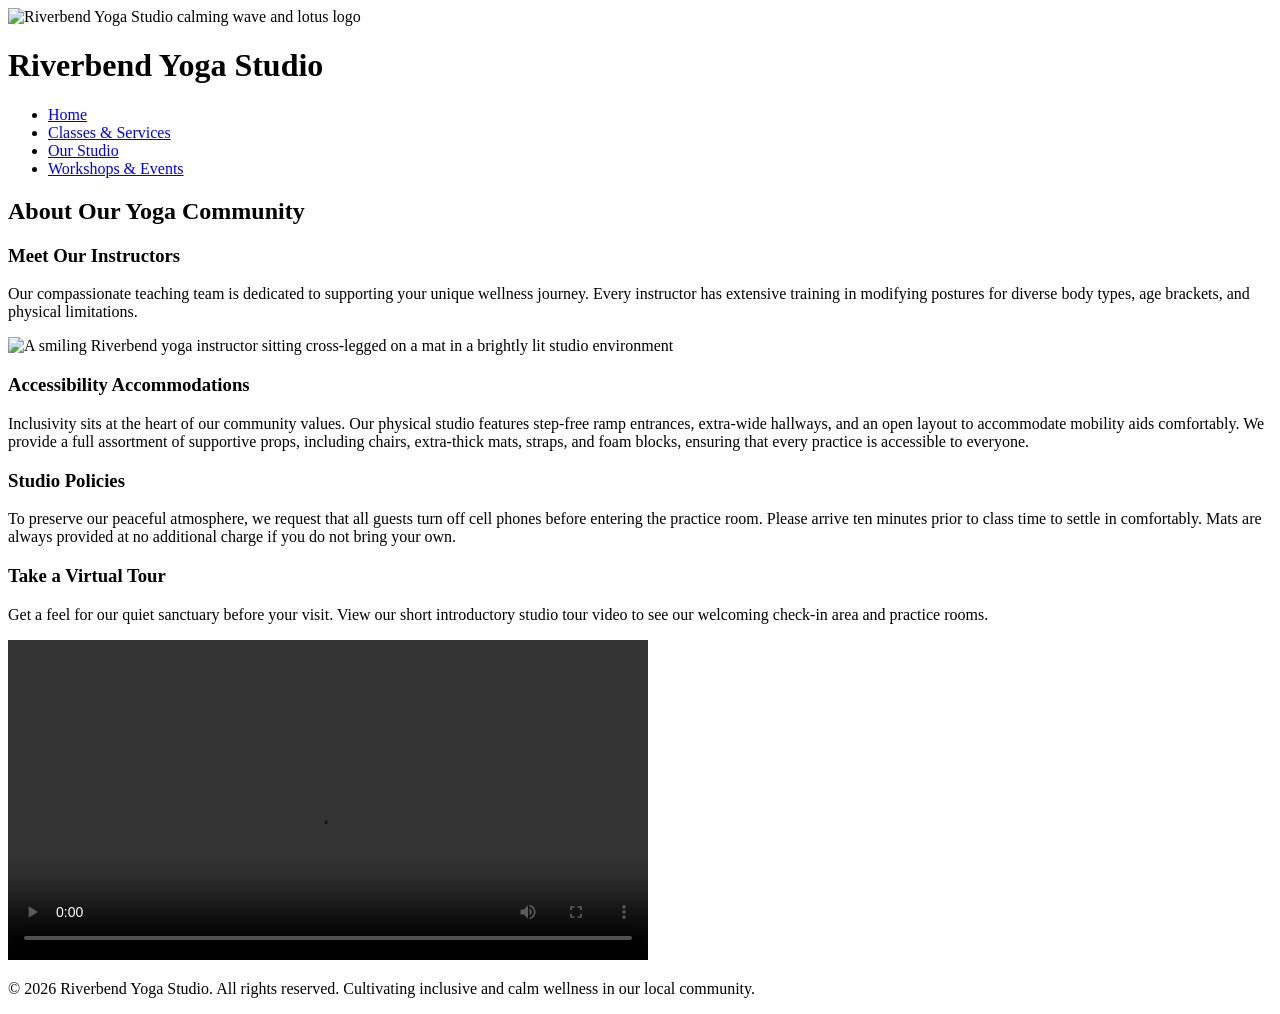
==== about.html @ 66ba3b5d "Create about.html about.html" ====
<!DOCTYPE html>
<html lang="en">
<head>
    <meta charset="UTF-8">
    <meta name="viewport" content="width=device-width, initial-scale=1.0">
    <title>Our Studio - Riverbend Yoga Studio</title>
    <link rel="stylesheet" href="style.css">
</head>
<body>

    <header>
        <img src="yoga-logo_c.png" alt="Riverbend Yoga Studio calming wave and lotus logo">
        <h1>Riverbend Yoga Studio</h1>
        <nav>
            <ul>
                <li><a href="index.html">Home</a></li>
                <li><a href="services.html">Classes &amp; Services</a></li>
                <li><a href="about.html">Our Studio</a></li>
                <li><a href="events.html">Workshops &amp; Events</a></li>
            </ul>
        </nav>
    </header>

    <main>
        <h2>About Our Yoga Community</h2>

        <section>
            <h3>Meet Our Instructors</h3>
            <p>Our compassionate teaching team is dedicated to supporting your unique wellness journey. Every instructor has extensive training in modifying postures for diverse body types, age brackets, and physical limitations.</p>
            <img src="yoga-instructor_c.png" alt="A smiling Riverbend yoga instructor sitting cross-legged on a mat in a brightly lit studio environment">
        </section>

        <section>
            <h3>Accessibility Accommodations</h3>
            <p>Inclusivity sits at the heart of our community values. Our physical studio features step-free ramp entrances, extra-wide hallways, and an open layout to accommodate mobility aids comfortably. We provide a full assortment of supportive props, including chairs, extra-thick mats, straps, and foam blocks, ensuring that every practice is accessible to everyone.</p>
        </section>

        <section>
            <h3>Studio Policies</h3>
            <p>To preserve our peaceful atmosphere, we request that all guests turn off cell phones before entering the practice room. Please arrive ten minutes prior to class time to settle in comfortably. Mats are always provided at no additional charge if you do not bring your own.</p>
        </section>

        <section>
            <h3>Take a Virtual Tour</h3>
            <p>Get a feel for our quiet sanctuary before your visit. View our short introductory studio tour video to see our welcoming check-in area and practice rooms.</p>
            <video controls width="640">
                <source src="yoga-intro_c.mov" type="video/quicktime">
                Your browser does not support the video tag. This brief video highlights the studio's open lobby space, physical accessibility features, and peaceful practice rooms.
            </video>
        </section>
    </main>

    <footer>
        <p>&copy; 2026 Riverbend Yoga Studio. All rights reserved. Cultivating inclusive and calm wellness in our local community.</p>
    </footer>

</body>
</html>
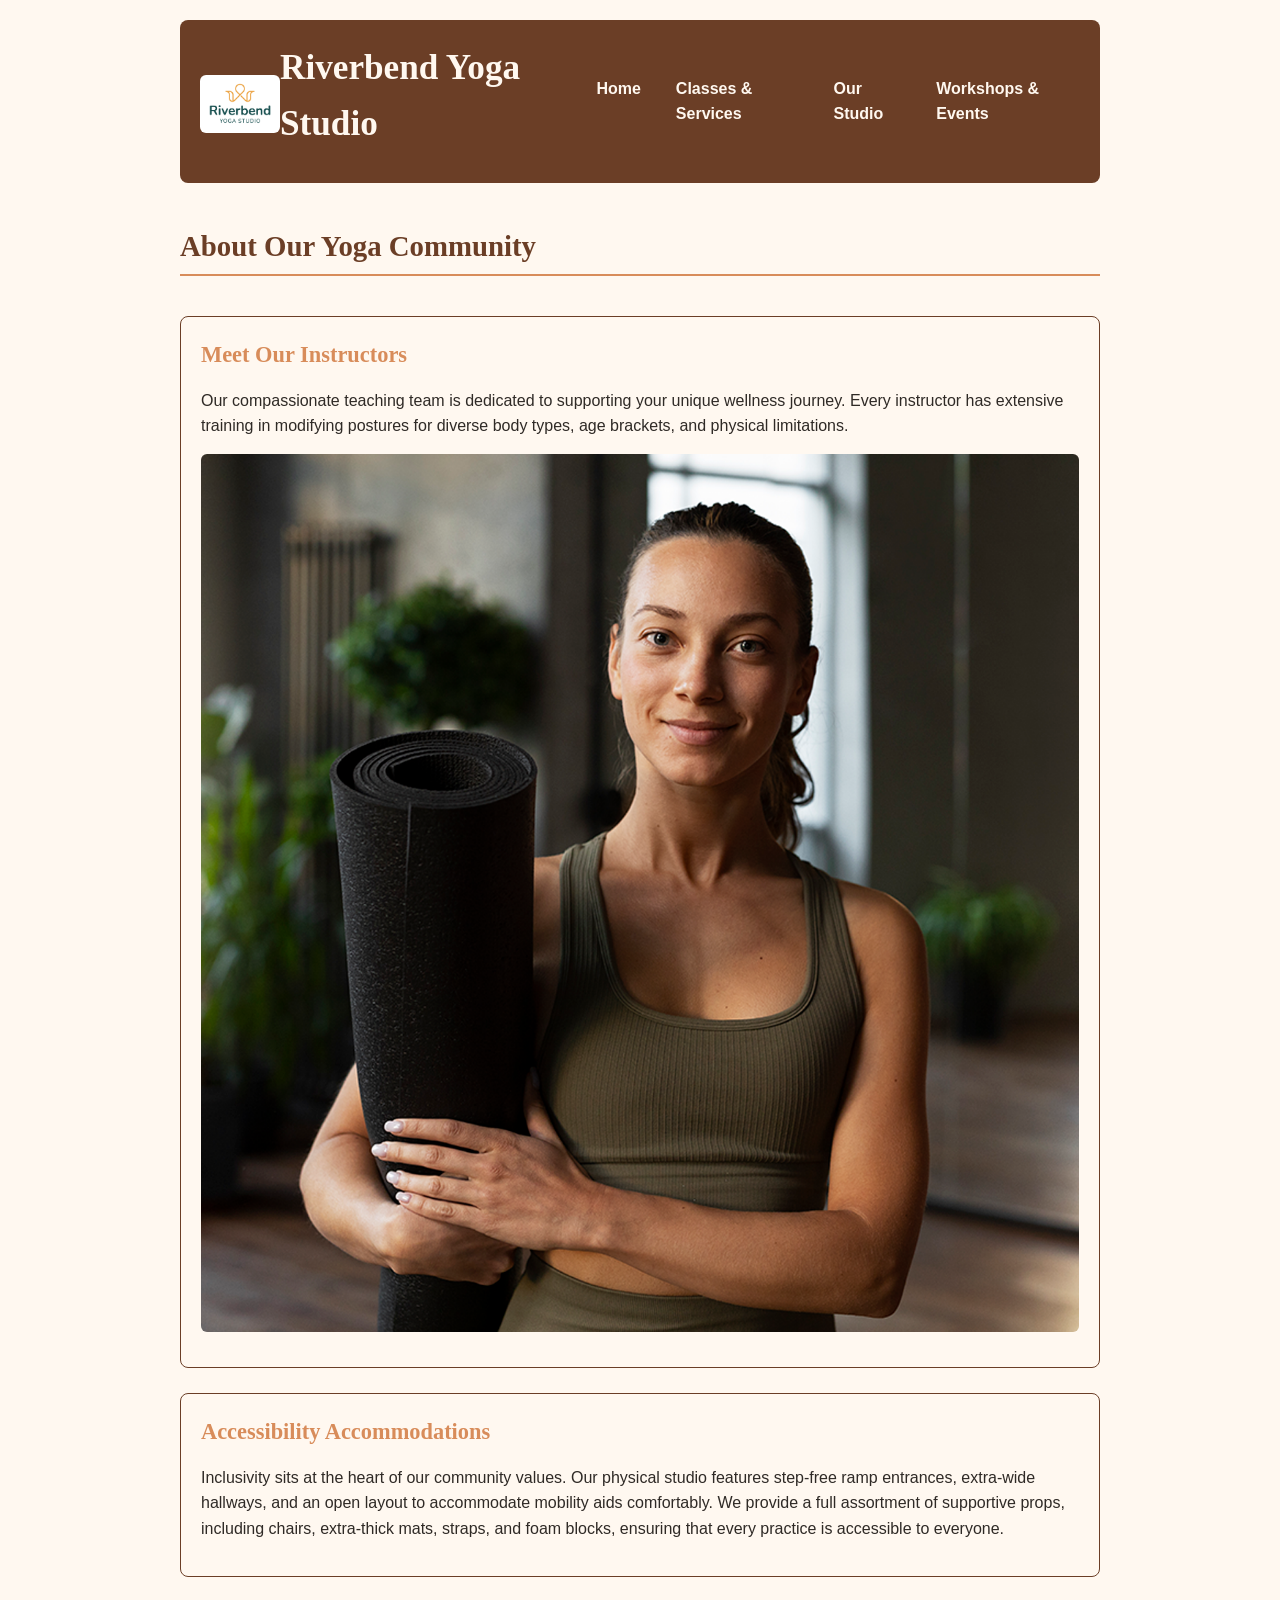
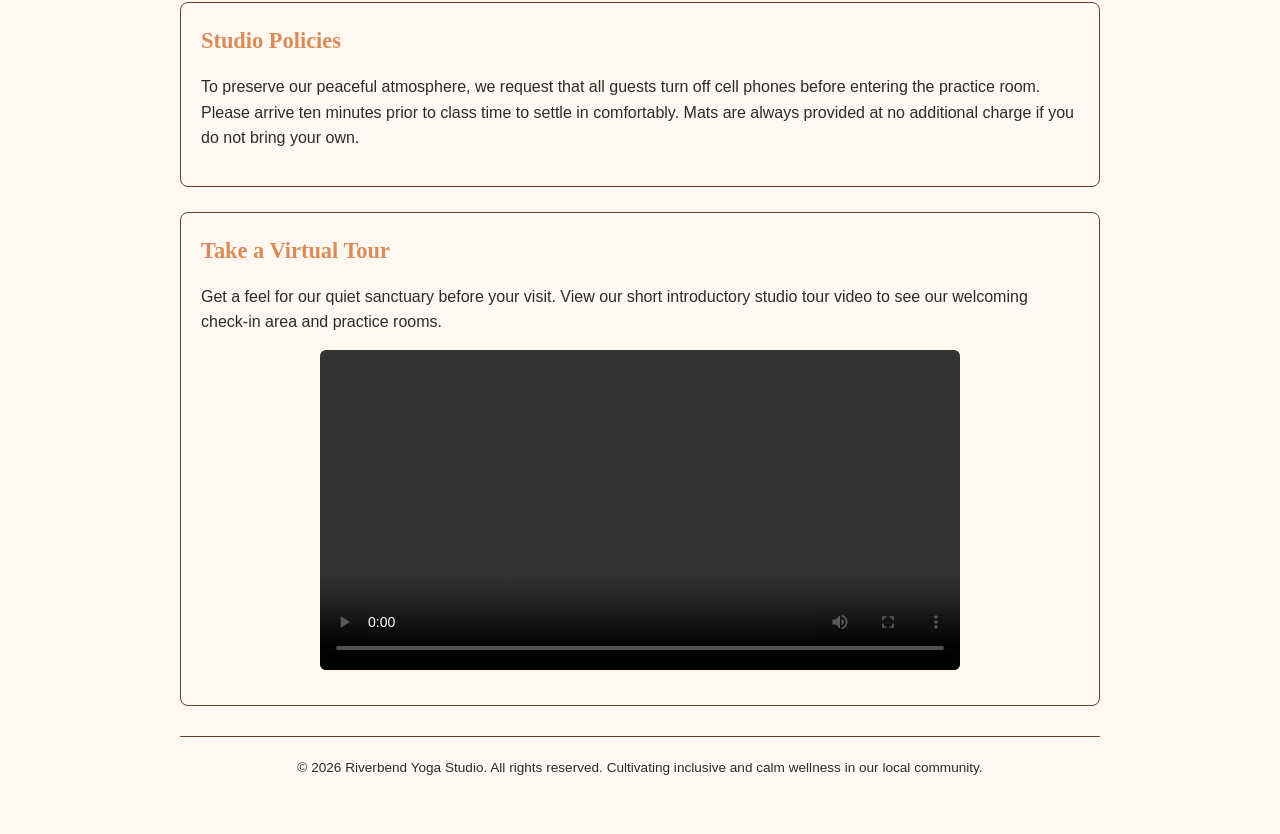
==== commit 21e8280c: "Update about.html about.html" ====
--- a/about.html
+++ b/about.html
@@ -1,4 +1,3 @@
-<!DOCTYPE html>
 <html lang="en">
 <head>
     <meta charset="UTF-8">
@@ -44,7 +43,7 @@
             <h3>Take a Virtual Tour</h3>
             <p>Get a feel for our quiet sanctuary before your visit. View our short introductory studio tour video to see our welcoming check-in area and practice rooms.</p>
             <video controls width="640">
-                <source src="yoga-intro_c.mov" type="video/quicktime">
+                <source src="https://w3schools.com" type="video/mp4">
                 Your browser does not support the video tag. This brief video highlights the studio's open lobby space, physical accessibility features, and peaceful practice rooms.
             </video>
         </section>
--- a/style.css
+++ b/style.css
@@ -0,0 +1,201 @@
+/* Global Reset and Base Styles */
+* {
+    box-sizing: border-box;
+    margin: 0;
+    padding: 0;
+}
+
+/* Color Palette Variables: Cream, Charcoal, Brown, Peach */
+body {
+    background-color: #FFF8F0; /* Cream Background */
+    color: #2F2A26;        /* Charcoal Text for strong contrast */
+    font-family: 'Segoe UI', Tahoma, Geneva, Verdana, sans-serif;
+    line-height: 1.6;
+    padding: 20px;
+}
+
+/* Typography Hierarchy */
+h1, h2, h3 {
+    font-family: Georgia, serif; /* Distinct Heading Font */
+    color: #6B3E26;              /* Earthy Brown for brand alignment */
+    margin-bottom: 15px;
+}
+
+h1 { font-size: 2.2rem; }
+h2 { font-size: 1.8rem; border-bottom: 2px solid #D88C5A; padding-bottom: 5px; margin-top: 20px; }
+h3 { font-size: 1.4rem; color: #D88C5A; } /* Warm Peach accents */
+
+p { margin-bottom: 15px; }
+
+/* Mobile-First Layout: Stacked Single Column */
+header {
+    background-color: #6B3E26;
+    color: #FFF8F0;
+    padding: 20px;
+    border-radius: 8px;
+    text-align: center;
+    margin-bottom: 20px;
+}
+
+header h1 {
+    color: #FFF8F0;
+    margin-bottom: 10px;
+}
+
+header img {
+    max-width: 80px;
+    height: auto;
+    margin-bottom: 10px;
+}
+
+nav ul {
+    list-style: none;
+    display: flex;
+    flex-direction: column; /* Stacked links on mobile */
+    gap: 10px;
+}
+
+nav a {
+    color: #FFF8F0;
+    text-decoration: none;
+    font-weight: bold;
+    display: block;
+    padding: 10px;
+    background-color: #2F2A26;
+    border-radius: 5px;
+}
+
+/* Structural Layout Blocks */
+main {
+    display: flex;
+    flex-direction: column;
+    gap: 25px;
+}
+
+section {
+    background-color: #FFF8F0;
+    border: 1px solid #6B3E26;
+    padding: 20px;
+    border-radius: 8px;
+}
+
+/* Media Elements Alignment */
+img, video, picture img {
+    max-width: 100%;
+    height: auto;
+    border-radius: 6px;
+    display: block;
+    margin: 15px auto;
+}
+
+figure {
+    background-color: #FFF8F0;
+    border: 1px dashed #6B3E26;
+    padding: 10px;
+    text-align: center;
+}
+
+figcaption {
+    font-style: italic;
+    font-size: 0.9rem;
+    color: #2F2A26;
+    margin-top: 5px;
+}
+
+audio {
+    display: block;
+    margin: 15px auto;
+    width: 100%;
+}
+
+/* Form Styling with High Accessibility Touch Targets */
+form {
+    display: flex;
+    flex-direction: column;
+    gap: 15px;
+}
+
+fieldset {
+    border: 2px solid #6B3E26;
+    padding: 15px;
+    border-radius: 6px;
+}
+
+legend {
+    font-weight: bold;
+    color: #6B3E26;
+    padding: 0 10px;
+}
+
+label {
+    display: block;
+    margin-top: 10px;
+    font-weight: bold;
+}
+
+input[type="text"], input[type="email"], select, textarea {
+    width: 100%;
+    padding: 12px; /* Generous touch target sizing */
+    margin-top: 5px;
+    border: 1px solid #6B3E26;
+    border-radius: 4px;
+    background-color: #FFF8F0;
+    color: #2F2A26;
+}
+
+button {
+    background-color: #D88C5A; /* Peach for primary call to action */
+    color: #2F2A26;
+    font-weight: bold;
+    padding: 14px;
+    border: none;
+    border-radius: 6px;
+    cursor: pointer;
+    width: 100%;
+    margin-top: 10px;
+    font-size: 1rem;
+}
+
+button[type="reset"] {
+    background-color: #2F2A26;
+    color: #FFF8F0;
+}
+
+footer {
+    text-align: center;
+    padding: 20px;
+    margin-top: 30px;
+    font-size: 0.85rem;
+    border-top: 1px solid #6B3E26;
+}
+
+/* Responsive Media Query for Tablets and Desktops */
+@media (min-width: 768px) {
+    body {
+        max-width: 960px;
+        margin: 0 auto;
+    }
+    
+    header {
+        display: flex;
+        flex-direction: row;
+        justify-content: space-between;
+        align-items: center;
+        text-align: left;
+    }
+    
+    nav ul {
+        flex-direction: row; /* Horizontal navigation bar links */
+        gap: 15px;
+    }
+    
+    nav a {
+        background-color: transparent;
+        padding: 5px 10px;
+    }
+    
+    nav a:hover {
+        text-decoration: underline;
+        color: #D88C5A;
+    }
+}
